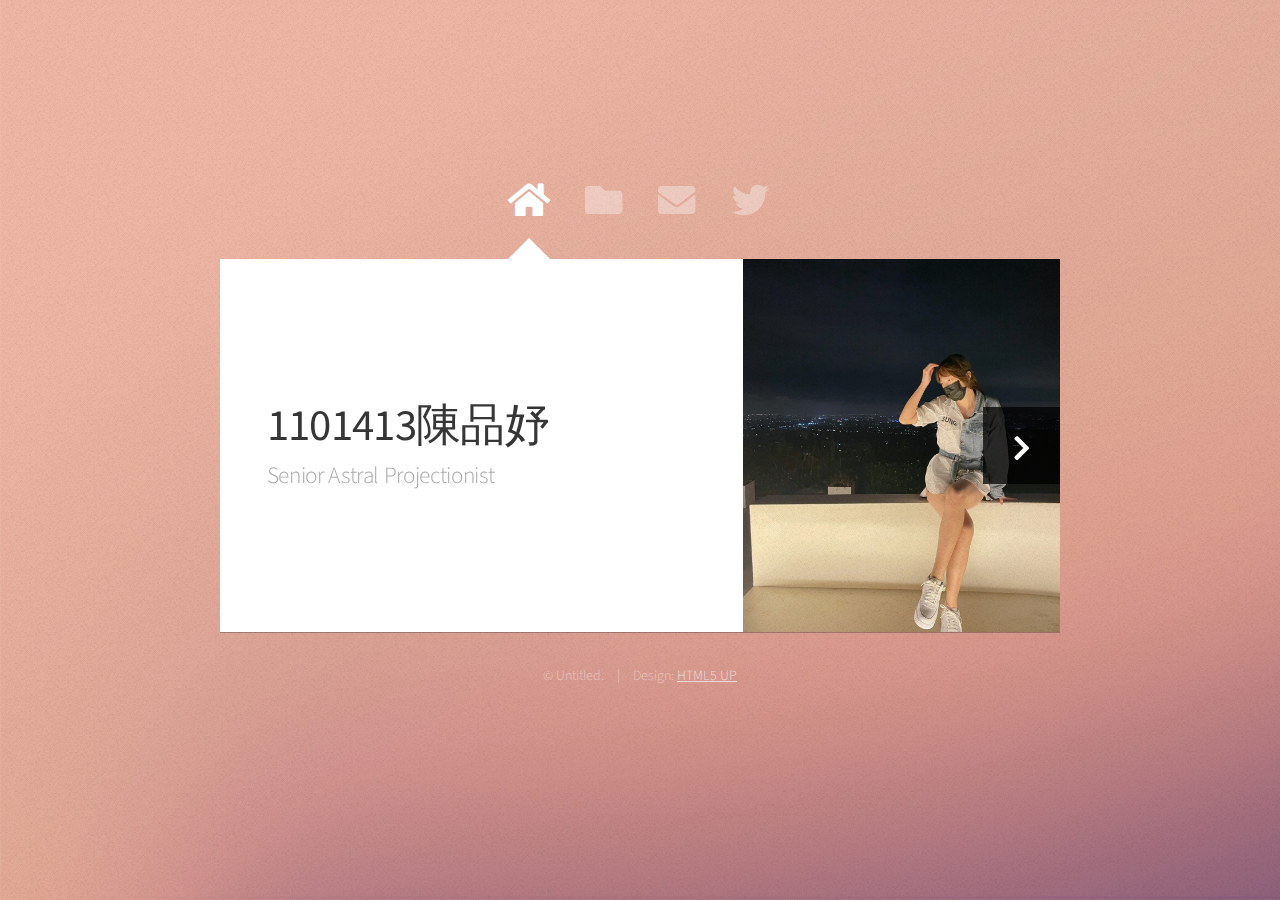
==== index.html @ 9ba7b9a3 "Add files via upload" ====
<!DOCTYPE HTML>
<html>
	<head>
		<title>Web Fundamentals Workshop</title>
		<meta charset="utf-8" />
		<meta name="viewport" content="width=device-width, initial-scale=1, user-scalable=no" />
		<link rel="stylesheet" href="assets/css/main.css" />
		<noscript><link rel="stylesheet" href="assets/css/noscript.css" /></noscript>
	</head>
	<body class="is-preload">

		<!-- Wrapper-->
			<div id="wrapper">

				<!-- Nav -->
					<nav id="nav">
						<a href="#" class="icon solid fa-home"><span>Home</span></a>
						<a href="#work" class="icon solid fa-folder"><span>Work</span></a>
						<a href="#contact" class="icon solid fa-envelope"><span>Contact</span></a>
						<a href="https://twitter.com/ajlkn" class="icon brands fa-twitter"><span>Twitter</span></a>
					</nav>

				<!-- Main -->
					<div id="main">

						<!-- Me -->
							<article id="home" class="panel intro">
								<header>
									<h1>1101413陳品妤</h1>
									<p>Senior Astral Projectionist</p>
								</header>
								<a href="#work" class="jumplink pic">
									<span class="arrow icon solid fa-chevron-right"><span>See my work</span></span>
									<img src="images/me.jpg" alt="" />
								</a>
							</article>

						<!-- Work -->
							<article id="work" class="panel">
								<header>
									<h2>Work</h2>
								</header>
								
								<section>
									<div class="row">
										<div class="col-4 col-6-medium col-12-small">
											<a href="MergePractice/eat/index.html" class="image fit"><img src="images/pic01.png" alt=""></a>
										</div>
										<div class="col-4 col-6-medium col-12-small">
											<a href="MergePractice/社團活動/index.html" class="image fit"><img src="images/pic02.png" alt=""></a>
										</div>
										<div class="col-4 col-6-medium col-12-small">
											<a href="MergePractice/心理測驗/index.html" class="image fit"><img src="images/pic03.png" alt=""></a>
										</div>
										<div class="col-4 col-6-medium col-12-small">
											<a href="MergePractice/RPG/index.html" class="image fit"><img src="images/pic04.png" alt=""></a>
										</div>
										<div class="col-4 col-6-medium col-12-small">
											<a href="MergePractice/youtube/index.html" class="image fit"><img src="images/pic05.png" alt=""></a>
										</div>
										<div class="col-4 col-6-medium col-12-small">
											<a href="#" class="image fit"><img src="images/pic06.jpg" alt=""></a>
										</div>
										<div class="col-4 col-6-medium col-12-small">
											<a href="#" class="image fit"><img src="images/pic07.jpg" alt=""></a>
										</div>
										<div class="col-4 col-6-medium col-12-small">
											<a href="#" class="image fit"><img src="images/pic08.jpg" alt=""></a>
										</div>
										<div class="col-4 col-6-medium col-12-small">
											<a href="#" class="image fit"><img src="images/pic09.jpg" alt=""></a>
										</div>
										<div class="col-4 col-6-medium col-12-small">
											<a href="#" class="image fit"><img src="images/pic10.jpg" alt=""></a>
										</div>
										<div class="col-4 col-6-medium col-12-small">
											<a href="#" class="image fit"><img src="images/pic11.jpg" alt=""></a>
										</div>
										<div class="col-4 col-6-medium col-12-small">
											<a href="#" class="image fit"><img src="images/pic12.jpg" alt=""></a>
										</div>
									</div>
								</section>
							</article>

						<!-- Contact -->
							<article id="contact" class="panel">
								<header>
									<h2>Contact Me</h2>
								</header>
								<form action="#" method="post">
									<div>
										<div class="row">
											<div class="col-6 col-12-medium">
												<input type="text" name="name" placeholder="Name" />
											</div>
											<div class="col-6 col-12-medium">
												<input type="text" name="email" placeholder="Email" />
											</div>
											<div class="col-12">
												<input type="text" name="subject" placeholder="Subject" />
											</div>
											<div class="col-12">
												<textarea name="message" placeholder="Message" rows="6"></textarea>
											</div>
											<div class="col-12">
												<input type="submit" value="Send Message" />
											</div>
										</div>
									</div>
								</form>
							</article>

					</div>

				<!-- Footer -->
					<div id="footer">
						<ul class="copyright">
							<li>&copy; Untitled.</li><li>Design: <a href="http://html5up.net">HTML5 UP</a></li>
						</ul>
					</div>

			</div>

		<!-- Scripts -->
			<script src="assets/js/jquery.min.js"></script>
			<script src="assets/js/browser.min.js"></script>
			<script src="assets/js/breakpoints.min.js"></script>
			<script src="assets/js/util.js"></script>
			<script src="assets/js/main.js"></script>

	</body>
</html>
---- assets/css/main.css ----
@import url("https://fonts.googleapis.com/css?family=Source+Sans+Pro:300,400,300italic,400italic");
@import url("fontawesome-all.min.css");

html, body, div, span, applet, object,
iframe, h1, h2, h3, h4, h5, h6, p, blockquote,
pre, a, abbr, acronym, address, big, cite,
code, del, dfn, em, img, ins, kbd, q, s, samp,
small, strike, strong, sub, sup, tt, var, b,
u, i, center, dl, dt, dd, ol, ul, li, fieldset,
form, label, legend, table, caption, tbody,
tfoot, thead, tr, th, td, article, aside,
canvas, details, embed, figure, figcaption,
footer, header, hgroup, menu, nav, output, ruby,
section, summary, time, mark, audio, video {
	margin: 0;
	padding: 0;
	border: 0;
	font-size: 100%;
	font: inherit;
	vertical-align: baseline;}

article, aside, details, figcaption, figure,
footer, header, hgroup, menu, nav, section {
	display: block;}

body {
	line-height: 1;
}

ol, ul {
	list-style: none;
}

blockquote, q {
	quotes: none;
}

	blockquote:before, blockquote:after, q:before, q:after {
		content: '';
		content: none;
	}

table {
	border-collapse: collapse;
	border-spacing: 0;
}

body {
	-webkit-text-size-adjust: none;
}

mark {
	background-color: transparent;
	color: inherit;
}

input::-moz-focus-inner {
	border: 0;
	padding: 0;
}

input, select, textarea {
	-moz-appearance: none;
	-webkit-appearance: none;
	-ms-appearance: none;
	appearance: none;
}

/* Row */

	.row {
		display: flex;
		flex-wrap: wrap;
		box-sizing: border-box;
		align-items: stretch;
	}

		.row > * {
			box-sizing: border-box;
		}

		.row.gtr-uniform > * > :last-child {
			margin-bottom: 0;
		}

		.row.aln-left {
			justify-content: flex-start;
		}

		.row.aln-center {
			justify-content: center;
		}

		.row.aln-right {
			justify-content: flex-end;
		}

		.row.aln-top {
			align-items: flex-start;
		}

		.row.aln-middle {
			align-items: center;
		}

		.row.aln-bottom {
			align-items: flex-end;
		}

		.row > .imp {
			order: -1;
		}

		.row > .col-1 {
			width: 8.33333%;
		}

		.row > .off-1 {
			margin-left: 8.33333%;
		}

		.row > .col-2 {
			width: 16.66667%;
		}

		.row > .off-2 {
			margin-left: 16.66667%;
		}

		.row > .col-3 {
			width: 25%;
		}

		.row > .off-3 {
			margin-left: 25%;
		}

		.row > .col-4 {
			width: 33.33333%;
		}

		.row > .off-4 {
			margin-left: 33.33333%;
		}

		.row > .col-5 {
			width: 41.66667%;
		}

		.row > .off-5 {
			margin-left: 41.66667%;
		}

		.row > .col-6 {
			width: 50%;
		}

		.row > .off-6 {
			margin-left: 50%;
		}

		.row > .col-7 {
			width: 58.33333%;
		}

		.row > .off-7 {
			margin-left: 58.33333%;
		}

		.row > .col-8 {
			width: 66.66667%;
		}

		.row > .off-8 {
			margin-left: 66.66667%;
		}

		.row > .col-9 {
			width: 75%;
		}

		.row > .off-9 {
			margin-left: 75%;
		}

		.row > .col-10 {
			width: 83.33333%;
		}

		.row > .off-10 {
			margin-left: 83.33333%;
		}

		.row > .col-11 {
			width: 91.66667%;
		}

		.row > .off-11 {
			margin-left: 91.66667%;
		}

		.row > .col-12 {
			width: 100%;
		}

		.row > .off-12 {
			margin-left: 100%;
		}

		.row.gtr-0 {
			margin-top: 0em;
			margin-left: 0em;
		}

			.row.gtr-0 > * {
				padding: 0em 0 0 0em;
			}

			.row.gtr-0.gtr-uniform {
				margin-top: 0em;
			}

				.row.gtr-0.gtr-uniform > * {
					padding-top: 0em;
				}

		.row.gtr-25 {
			margin-top: -0.3125em;
			margin-left: -0.3125em;
		}

			.row.gtr-25 > * {
				padding: 0.3125em 0 0 0.3125em;
			}

			.row.gtr-25.gtr-uniform {
				margin-top: -0.3125em;
			}

				.row.gtr-25.gtr-uniform > * {
					padding-top: 0.3125em;
				}

		.row.gtr-50 {
			margin-top: -0.625em;
			margin-left: -0.625em;
		}

			.row.gtr-50 > * {
				padding: 0.625em 0 0 0.625em;
			}

			.row.gtr-50.gtr-uniform {
				margin-top: -0.625em;
			}

				.row.gtr-50.gtr-uniform > * {
					padding-top: 0.625em;
				}

		.row {
			margin-top: -1.25em;
			margin-left: -1.25em;
		}

			.row > * {
				padding: 1.25em 0 0 1.25em;
			}

			.row.gtr-uniform {
				margin-top: -1.25em;
			}

				.row.gtr-uniform > * {
					padding-top: 1.25em;
				}

		.row.gtr-150 {
			margin-top: -1.875em;
			margin-left: -1.875em;
		}

			.row.gtr-150 > * {
				padding: 1.875em 0 0 1.875em;
			}

			.row.gtr-150.gtr-uniform {
				margin-top: -1.875em;
			}

				.row.gtr-150.gtr-uniform > * {
					padding-top: 1.875em;
				}

		.row.gtr-200 {
			margin-top: -2.5em;
			margin-left: -2.5em;
		}

			.row.gtr-200 > * {
				padding: 2.5em 0 0 2.5em;
			}

			.row.gtr-200.gtr-uniform {
				margin-top: -2.5em;
			}

				.row.gtr-200.gtr-uniform > * {
					padding-top: 2.5em;
				}

		@media screen and (max-width: 1680px) {

			.row {
				display: flex;
				flex-wrap: wrap;
				box-sizing: border-box;
				align-items: stretch;
			}

				.row > * {
					box-sizing: border-box;
				}

				.row.gtr-uniform > * > :last-child {
					margin-bottom: 0;
				}

				.row.aln-left {
					justify-content: flex-start;
				}

				.row.aln-center {
					justify-content: center;
				}

				.row.aln-right {
					justify-content: flex-end;
				}

				.row.aln-top {
					align-items: flex-start;
				}

				.row.aln-middle {
					align-items: center;
				}

				.row.aln-bottom {
					align-items: flex-end;
				}

				.row > .imp-xlarge {
					order: -1;
				}

				.row > .col-1-xlarge {
					width: 8.33333%;
				}

				.row > .off-1-xlarge {
					margin-left: 8.33333%;
				}

				.row > .col-2-xlarge {
					width: 16.66667%;
				}

				.row > .off-2-xlarge {
					margin-left: 16.66667%;
				}

				.row > .col-3-xlarge {
					width: 25%;
				}

				.row > .off-3-xlarge {
					margin-left: 25%;
				}

				.row > .col-4-xlarge {
					width: 33.33333%;
				}

				.row > .off-4-xlarge {
					margin-left: 33.33333%;
				}

				.row > .col-5-xlarge {
					width: 41.66667%;
				}

				.row > .off-5-xlarge {
					margin-left: 41.66667%;
				}

				.row > .col-6-xlarge {
					width: 50%;
				}

				.row > .off-6-xlarge {
					margin-left: 50%;
				}

				.row > .col-7-xlarge {
					width: 58.33333%;
				}

				.row > .off-7-xlarge {
					margin-left: 58.33333%;
				}

				.row > .col-8-xlarge {
					width: 66.66667%;
				}

				.row > .off-8-xlarge {
					margin-left: 66.66667%;
				}

				.row > .col-9-xlarge {
					width: 75%;
				}

				.row > .off-9-xlarge {
					margin-left: 75%;
				}

				.row > .col-10-xlarge {
					width: 83.33333%;
				}

				.row > .off-10-xlarge {
					margin-left: 83.33333%;
				}

				.row > .col-11-xlarge {
					width: 91.66667%;
				}

				.row > .off-11-xlarge {
					margin-left: 91.66667%;
				}

				.row > .col-12-xlarge {
					width: 100%;
				}

				.row > .off-12-xlarge {
					margin-left: 100%;
				}

				.row.gtr-0 {
					margin-top: 0em;
					margin-left: 0em;
				}

					.row.gtr-0 > * {
						padding: 0em 0 0 0em;
					}

					.row.gtr-0.gtr-uniform {
						margin-top: 0em;
					}

						.row.gtr-0.gtr-uniform > * {
							padding-top: 0em;
						}

				.row.gtr-25 {
					margin-top: -0.3125em;
					margin-left: -0.3125em;
				}

					.row.gtr-25 > * {
						padding: 0.3125em 0 0 0.3125em;
					}

					.row.gtr-25.gtr-uniform {
						margin-top: -0.3125em;
					}

						.row.gtr-25.gtr-uniform > * {
							padding-top: 0.3125em;
						}

				.row.gtr-50 {
					margin-top: -0.625em;
					margin-left: -0.625em;
				}

					.row.gtr-50 > * {
						padding: 0.625em 0 0 0.625em;
					}

					.row.gtr-50.gtr-uniform {
						margin-top: -0.625em;
					}

						.row.gtr-50.gtr-uniform > * {
							padding-top: 0.625em;
						}

				.row {
					margin-top: -1.25em;
					margin-left: -1.25em;
				}

					.row > * {
						padding: 1.25em 0 0 1.25em;
					}

					.row.gtr-uniform {
						margin-top: -1.25em;
					}

						.row.gtr-uniform > * {
							padding-top: 1.25em;
						}

				.row.gtr-150 {
					margin-top: -1.875em;
					margin-left: -1.875em;
				}

					.row.gtr-150 > * {
						padding: 1.875em 0 0 1.875em;
					}

					.row.gtr-150.gtr-uniform {
						margin-top: -1.875em;
					}

						.row.gtr-150.gtr-uniform > * {
							padding-top: 1.875em;
						}

				.row.gtr-200 {
					margin-top: -2.5em;
					margin-left: -2.5em;
				}

					.row.gtr-200 > * {
						padding: 2.5em 0 0 2.5em;
					}

					.row.gtr-200.gtr-uniform {
						margin-top: -2.5em;
					}

						.row.gtr-200.gtr-uniform > * {
							padding-top: 2.5em;
						}

		}

		@media screen and (max-width: 1280px) {

			.row {
				display: flex;
				flex-wrap: wrap;
				box-sizing: border-box;
				align-items: stretch;
			}

				.row > * {
					box-sizing: border-box;
				}

				.row.gtr-uniform > * > :last-child {
					margin-bottom: 0;
				}

				.row.aln-left {
					justify-content: flex-start;
				}

				.row.aln-center {
					justify-content: center;
				}

				.row.aln-right {
					justify-content: flex-end;
				}

				.row.aln-top {
					align-items: flex-start;
				}

				.row.aln-middle {
					align-items: center;
				}

				.row.aln-bottom {
					align-items: flex-end;
				}

				.row > .imp-large {
					order: -1;
				}

				.row > .col-1-large {
					width: 8.33333%;
				}

				.row > .off-1-large {
					margin-left: 8.33333%;
				}

				.row > .col-2-large {
					width: 16.66667%;
				}

				.row > .off-2-large {
					margin-left: 16.66667%;
				}

				.row > .col-3-large {
					width: 25%;
				}

				.row > .off-3-large {
					margin-left: 25%;
				}

				.row > .col-4-large {
					width: 33.33333%;
				}

				.row > .off-4-large {
					margin-left: 33.33333%;
				}

				.row > .col-5-large {
					width: 41.66667%;
				}

				.row > .off-5-large {
					margin-left: 41.66667%;
				}

				.row > .col-6-large {
					width: 50%;
				}

				.row > .off-6-large {
					margin-left: 50%;
				}

				.row > .col-7-large {
					width: 58.33333%;
				}

				.row > .off-7-large {
					margin-left: 58.33333%;
				}

				.row > .col-8-large {
					width: 66.66667%;
				}

				.row > .off-8-large {
					margin-left: 66.66667%;
				}

				.row > .col-9-large {
					width: 75%;
				}

				.row > .off-9-large {
					margin-left: 75%;
				}

				.row > .col-10-large {
					width: 83.33333%;
				}

				.row > .off-10-large {
					margin-left: 83.33333%;
				}

				.row > .col-11-large {
					width: 91.66667%;
				}

				.row > .off-11-large {
					margin-left: 91.66667%;
				}

				.row > .col-12-large {
					width: 100%;
				}

				.row > .off-12-large {
					margin-left: 100%;
				}

				.row.gtr-0 {
					margin-top: 0em;
					margin-left: 0em;
				}

					.row.gtr-0 > * {
						padding: 0em 0 0 0em;
					}

					.row.gtr-0.gtr-uniform {
						margin-top: 0em;
					}

						.row.gtr-0.gtr-uniform > * {
							padding-top: 0em;
						}

				.row.gtr-25 {
					margin-top: -0.3125em;
					margin-left: -0.3125em;
				}

					.row.gtr-25 > * {
						padding: 0.3125em 0 0 0.3125em;
					}

					.row.gtr-25.gtr-uniform {
						margin-top: -0.3125em;
					}

						.row.gtr-25.gtr-uniform > * {
							padding-top: 0.3125em;
						}

				.row.gtr-50 {
					margin-top: -0.625em;
					margin-left: -0.625em;
				}

					.row.gtr-50 > * {
						padding: 0.625em 0 0 0.625em;
					}

					.row.gtr-50.gtr-uniform {
						margin-top: -0.625em;
					}

						.row.gtr-50.gtr-uniform > * {
							padding-top: 0.625em;
						}

				.row {
					margin-top: -1.25em;
					margin-left: -1.25em;
				}

					.row > * {
						padding: 1.25em 0 0 1.25em;
					}

					.row.gtr-uniform {
						margin-top: -1.25em;
					}

						.row.gtr-uniform > * {
							padding-top: 1.25em;
						}

				.row.gtr-150 {
					margin-top: -1.875em;
					margin-left: -1.875em;
				}

					.row.gtr-150 > * {
						padding: 1.875em 0 0 1.875em;
					}

					.row.gtr-150.gtr-uniform {
						margin-top: -1.875em;
					}

						.row.gtr-150.gtr-uniform > * {
							padding-top: 1.875em;
						}

				.row.gtr-200 {
					margin-top: -2.5em;
					margin-left: -2.5em;
				}

					.row.gtr-200 > * {
						padding: 2.5em 0 0 2.5em;
					}

					.row.gtr-200.gtr-uniform {
						margin-top: -2.5em;
					}

						.row.gtr-200.gtr-uniform > * {
							padding-top: 2.5em;
						}

		}

		@media screen and (max-width: 980px) {

			.row {
				display: flex;
				flex-wrap: wrap;
				box-sizing: border-box;
				align-items: stretch;
			}

				.row > * {
					box-sizing: border-box;
				}

				.row.gtr-uniform > * > :last-child {
					margin-bottom: 0;
				}

				.row.aln-left {
					justify-content: flex-start;
				}

				.row.aln-center {
					justify-content: center;
				}

				.row.aln-right {
					justify-content: flex-end;
				}

				.row.aln-top {
					align-items: flex-start;
				}

				.row.aln-middle {
					align-items: center;
				}

				.row.aln-bottom {
					align-items: flex-end;
				}

				.row > .imp-medium {
					order: -1;
				}

				.row > .col-1-medium {
					width: 8.33333%;
				}

				.row > .off-1-medium {
					margin-left: 8.33333%;
				}

				.row > .col-2-medium {
					width: 16.66667%;
				}

				.row > .off-2-medium {
					margin-left: 16.66667%;
				}

				.row > .col-3-medium {
					width: 25%;
				}

				.row > .off-3-medium {
					margin-left: 25%;
				}

				.row > .col-4-medium {
					width: 33.33333%;
				}

				.row > .off-4-medium {
					margin-left: 33.33333%;
				}

				.row > .col-5-medium {
					width: 41.66667%;
				}

				.row > .off-5-medium {
					margin-left: 41.66667%;
				}

				.row > .col-6-medium {
					width: 50%;
				}

				.row > .off-6-medium {
					margin-left: 50%;
				}

				.row > .col-7-medium {
					width: 58.33333%;
				}

				.row > .off-7-medium {
					margin-left: 58.33333%;
				}

				.row > .col-8-medium {
					width: 66.66667%;
				}

				.row > .off-8-medium {
					margin-left: 66.66667%;
				}

				.row > .col-9-medium {
					width: 75%;
				}

				.row > .off-9-medium {
					margin-left: 75%;
				}

				.row > .col-10-medium {
					width: 83.33333%;
				}

				.row > .off-10-medium {
					margin-left: 83.33333%;
				}

				.row > .col-11-medium {
					width: 91.66667%;
				}

				.row > .off-11-medium {
					margin-left: 91.66667%;
				}

				.row > .col-12-medium {
					width: 100%;
				}

				.row > .off-12-medium {
					margin-left: 100%;
				}

				.row.gtr-0 {
					margin-top: 0em;
					margin-left: 0em;
				}

					.row.gtr-0 > * {
						padding: 0em 0 0 0em;
					}

					.row.gtr-0.gtr-uniform {
						margin-top: 0em;
					}

						.row.gtr-0.gtr-uniform > * {
							padding-top: 0em;
						}

				.row.gtr-25 {
					margin-top: -0.3125em;
					margin-left: -0.3125em;
				}

					.row.gtr-25 > * {
						padding: 0.3125em 0 0 0.3125em;
					}

					.row.gtr-25.gtr-uniform {
						margin-top: -0.3125em;
					}

						.row.gtr-25.gtr-uniform > * {
							padding-top: 0.3125em;
						}

				.row.gtr-50 {
					margin-top: -0.625em;
					margin-left: -0.625em;
				}

					.row.gtr-50 > * {
						padding: 0.625em 0 0 0.625em;
					}

					.row.gtr-50.gtr-uniform {
						margin-top: -0.625em;
					}

						.row.gtr-50.gtr-uniform > * {
							padding-top: 0.625em;
						}

				.row {
					margin-top: -1.25em;
					margin-left: -1.25em;
				}

					.row > * {
						padding: 1.25em 0 0 1.25em;
					}

					.row.gtr-uniform {
						margin-top: -1.25em;
					}

						.row.gtr-uniform > * {
							padding-top: 1.25em;
						}

				.row.gtr-150 {
					margin-top: -1.875em;
					margin-left: -1.875em;
				}

					.row.gtr-150 > * {
						padding: 1.875em 0 0 1.875em;
					}

					.row.gtr-150.gtr-uniform {
						margin-top: -1.875em;
					}

						.row.gtr-150.gtr-uniform > * {
							padding-top: 1.875em;
						}

				.row.gtr-200 {
					margin-top: -2.5em;
					margin-left: -2.5em;
				}

					.row.gtr-200 > * {
						padding: 2.5em 0 0 2.5em;
					}

					.row.gtr-200.gtr-uniform {
						margin-top: -2.5em;
					}

						.row.gtr-200.gtr-uniform > * {
							padding-top: 2.5em;
						}

		}

		@media screen and (max-width: 736px) {

			.row {
				display: flex;
				flex-wrap: wrap;
				box-sizing: border-box;
				align-items: stretch;
			}

				.row > * {
					box-sizing: border-box;
				}

				.row.gtr-uniform > * > :last-child {
					margin-bottom: 0;
				}

				.row.aln-left {
					justify-content: flex-start;
				}

				.row.aln-center {
					justify-content: center;
				}

				.row.aln-right {
					justify-content: flex-end;
				}

				.row.aln-top {
					align-items: flex-start;
				}

				.row.aln-middle {
					align-items: center;
				}

				.row.aln-bottom {
					align-items: flex-end;
				}

				.row > .imp-small {
					order: -1;
				}

				.row > .col-1-small {
					width: 8.33333%;
				}

				.row > .off-1-small {
					margin-left: 8.33333%;
				}

				.row > .col-2-small {
					width: 16.66667%;
				}

				.row > .off-2-small {
					margin-left: 16.66667%;
				}

				.row > .col-3-small {
					width: 25%;
				}

				.row > .off-3-small {
					margin-left: 25%;
				}

				.row > .col-4-small {
					width: 33.33333%;
				}

				.row > .off-4-small {
					margin-left: 33.33333%;
				}

				.row > .col-5-small {
					width: 41.66667%;
				}

				.row > .off-5-small {
					margin-left: 41.66667%;
				}

				.row > .col-6-small {
					width: 50%;
				}

				.row > .off-6-small {
					margin-left: 50%;
				}

				.row > .col-7-small {
					width: 58.33333%;
				}

				.row > .off-7-small {
					margin-left: 58.33333%;
				}

				.row > .col-8-small {
					width: 66.66667%;
				}

				.row > .off-8-small {
					margin-left: 66.66667%;
				}

				.row > .col-9-small {
					width: 75%;
				}

				.row > .off-9-small {
					margin-left: 75%;
				}

				.row > .col-10-small {
					width: 83.33333%;
				}

				.row > .off-10-small {
					margin-left: 83.33333%;
				}

				.row > .col-11-small {
					width: 91.66667%;
				}

				.row > .off-11-small {
					margin-left: 91.66667%;
				}

				.row > .col-12-small {
					width: 100%;
				}

				.row > .off-12-small {
					margin-left: 100%;
				}

				.row.gtr-0 {
					margin-top: 0em;
					margin-left: 0em;
				}

					.row.gtr-0 > * {
						padding: 0em 0 0 0em;
					}

					.row.gtr-0.gtr-uniform {
						margin-top: 0em;
					}

						.row.gtr-0.gtr-uniform > * {
							padding-top: 0em;
						}

				.row.gtr-25 {
					margin-top: -0.3125em;
					margin-left: -0.3125em;
				}

					.row.gtr-25 > * {
						padding: 0.3125em 0 0 0.3125em;
					}

					.row.gtr-25.gtr-uniform {
						margin-top: -0.3125em;
					}

						.row.gtr-25.gtr-uniform > * {
							padding-top: 0.3125em;
						}

				.row.gtr-50 {
					margin-top: -0.625em;
					margin-left: -0.625em;
				}

					.row.gtr-50 > * {
						padding: 0.625em 0 0 0.625em;
					}

					.row.gtr-50.gtr-uniform {
						margin-top: -0.625em;
					}

						.row.gtr-50.gtr-uniform > * {
							padding-top: 0.625em;
						}

				.row {
					margin-top: -1.25em;
					margin-left: -1.25em;
				}

					.row > * {
						padding: 1.25em 0 0 1.25em;
					}

					.row.gtr-uniform {
						margin-top: -1.25em;
					}

						.row.gtr-uniform > * {
							padding-top: 1.25em;
						}

				.row.gtr-150 {
					margin-top: -1.875em;
					margin-left: -1.875em;
				}

					.row.gtr-150 > * {
						padding: 1.875em 0 0 1.875em;
					}

					.row.gtr-150.gtr-uniform {
						margin-top: -1.875em;
					}

						.row.gtr-150.gtr-uniform > * {
							padding-top: 1.875em;
						}

				.row.gtr-200 {
					margin-top: -2.5em;
					margin-left: -2.5em;
				}

					.row.gtr-200 > * {
						padding: 2.5em 0 0 2.5em;
					}

					.row.gtr-200.gtr-uniform {
						margin-top: -2.5em;
					}

						.row.gtr-200.gtr-uniform > * {
							padding-top: 2.5em;
						}

		}

/* Basic */

	html {
		box-sizing: border-box;
	}

	*, *:before, *:after {
		box-sizing: inherit;
	}

	body {
		background-image: url("images/overlay.png"), url("images/bg.jpg");
		background-repeat: repeat, no-repeat;
		background-size: auto, 100% 100%;
		background-attachment: fixed;
		overflow-y: scroll;
	}

		body.is-preload *, body.is-preload *:before, body.is-preload *:after {
			-moz-animation: none !important;
			-webkit-animation: none !important;
			-ms-animation: none !important;
			animation: none !important;
			-moz-transition: none !important;
			-webkit-transition: none !important;
			-ms-transition: none !important;
			transition: none !important;
		}

	body, input, textarea, select {
		font-family: 'Source Sans Pro', sans-serif;
		font-weight: 300;
		color: #777777;
		font-size: 20pt;
		line-height: 1.75em;
	}

		@media screen and (max-width: 1680px) {

			body, input, textarea, select {
				font-size: 15pt;
			}

		}

		@media screen and (max-width: 1280px) {

			body, input, textarea, select {
				font-size: 14pt;
			}

		}

		@media screen and (max-width: 736px) {

			body, input, textarea, select {
				font-size: 12pt;
			}

		}

		@media screen and (max-width: 360px) {

			body, input, textarea, select {
				font-size: 11pt;
			}

		}

	strong, b, h1, h2, h3, h4, h5, h6 {
		font-weight: 400;
		color: #363636;
	}

	h1 {
		font-size: 2.4em;
		letter-spacing: -0.015em;
	}

	h2 {
		font-size: 1.8em;
		letter-spacing: -0.015em;
	}

	h3, h4, h5, h6 {
		font-size: 1.25em;
		letter-spacing: -0.015em;
	}

	@media screen and (max-width: 736px) {

		h1 {
			font-size: 1.75em;
		}

		h2 {
			font-size: 1.375em;
		}

		h3, h4, h5, h6 {
			font-size: 1em;
		}

	}

	blockquote {
		border-left: solid 0.5em #ddd;
		padding: 1em 0 1em 2em;
		font-style: italic;
	}

	em, i {
		font-style: italic;
	}

	hr {
		border: 0;
		border-top: solid 1px #ddd;
		padding: 1.5em 0 0 0;
		margin: 1.75em 0 0 0;
	}

	sub {
		position: relative;
		top: 0.5em;
		font-size: 0.8em;
	}

	sup {
		position: relative;
		top: -0.5em;
		font-size: 0.8em;
	}

	br.clear {
		clear: both;
	}

	p, ul, ol, dl, table, blockquote, form {
		margin-bottom: 2em;
	}

/* Table */

	table {
		width: 100%;
	}

		table.default tbody tr {
			border-bottom: solid 1px #f4f4f4;
		}

		table.default td {
			padding: 0.5em 1em 0.5em 1em;
		}

		table.default th {
			text-align: left;
			font-weight: 400;
			padding: 0.5em 1em 0.5em 1em;
		}

		table.default thead {
			border-bottom: solid 2px #f4f4f4;
		}

/* Form */

	form label {
		display: block;
		font-weight: 400;
		color: #363636;
		margin: 0 0 1em 0;
	}

	form input[type="text"],
	form input[type="email"],
	form input[type="password"],
	form select,
	form textarea {
		-webkit-appearance: none;
		border: 0;
		background: #f4f4f4;
		padding: 0.75em;
		width: 100%;
		-moz-transition: background-color .25s ease-in-out;
		-webkit-transition: background-color .25s ease-in-out;
		-ms-transition: background-color .25s ease-in-out;
		transition: background-color .25s ease-in-out;
	}

		form input[type="text"]:focus,
		form input[type="email"]:focus,
		form input[type="password"]:focus,
		form select:focus,
		form textarea:focus {
			background: #f8f8f8;
		}

	form input[type="text"],
	form input[type="email"],
	form input[type="password"],
	form select {
		line-height: 1.35em;
	}

	form ::-webkit-input-placeholder {
		color: #999;
	}

	form :-moz-placeholder {
		color: #999;
	}

	form ::-moz-placeholder {
		color: #999;
	}

	form :-ms-input-placeholder {
		color: #999;
	}

/* Section/Article */

	section, article {
		margin-bottom: 3em;
	}

		section > :last-child, section:last-child, article > :last-child, article:last-child {
			margin-bottom: 0;
		}

	header {
		margin: 0 0 1.5em 0;
	}

		header > p {
			margin: 0.5em 0 0 0;
			color: #aaa;
		}

		@media screen and (max-width: 736px) {

			header {
				margin: 0 0 1em 0;
			}

		}

/* Image */

	.image {
		display: inline-block;
	}

		.image img {
			display: block;
			width: 100%;
		}

		.image.fit {
			display: block;
			width: 100%;
		}

		.image.featured {
			display: block;
			width: 100%;
			margin: 0 0 2em 0;
		}

		.image.left {
			float: left;
			margin: 0 2em 2em 0;
		}

		.image.centered {
			display: block;
			margin: 0 0 2em 0;
		}

			.image.centered img {
				margin: 0 auto;
				width: auto;
			}

/* Button */

	input[type="button"],
	input[type="submit"],
	input[type="reset"],
	button,
	.button {
		-moz-transition: background-color .25s ease-in-out;
		-webkit-transition: background-color .25s ease-in-out;
		-ms-transition: background-color .25s ease-in-out;
		transition: background-color .25s ease-in-out;
		-webkit-appearance: none;
		display: inline-block;
		background-color: #222222;
		color: #ffffff;
		border: 0;
		cursor: pointer;
		outline: 0;
		padding: 0.7em 1.5em 0.7em 1.5em;
	}

		input[type="button"]:hover,
		input[type="submit"]:hover,
		input[type="reset"]:hover,
		button:hover,
		.button:hover {
			background-color: #333333;
		}

		input[type="button"]:active,
		input[type="submit"]:active,
		input[type="reset"]:active,
		button:active,
		.button:active {
			background-color: #444444;
		}

		input[type="button"].alt,
		input[type="submit"].alt,
		input[type="reset"].alt,
		button.alt,
		.button.alt {
			background-color: #777777;
		}

			input[type="button"].alt:hover,
			input[type="submit"].alt:hover,
			input[type="reset"].alt:hover,
			button.alt:hover,
			.button.alt:hover {
				background-color: #888888;
			}

			input[type="button"].alt:active,
			input[type="submit"].alt:active,
			input[type="reset"].alt:active,
			button.alt:active,
			.button.alt:active {
				background-color: #999999;
			}

		input[type="button"].small,
		input[type="submit"].small,
		input[type="reset"].small,
		button.small,
		.button.small {
			font-size: 0.75em;
		}

		input[type="button"].large,
		input[type="submit"].large,
		input[type="reset"].large,
		button.large,
		.button.large {
			font-size: 1.25em;
			padding: 0.5em 1.25em 0.5em 1.25em;
		}

		input[type="button"].xlarge,
		input[type="submit"].xlarge,
		input[type="reset"].xlarge,
		button.xlarge,
		.button.xlarge {
			font-size: 1.5em;
			padding: 0.5em 1.25em 0.5em 1.25em;
		}

		@media screen and (max-width: 736px) {

			input[type="button"],
			input[type="submit"],
			input[type="reset"],
			button,
			.button {
				width: 100%;
			}

		}

/* List */

	ul {
		list-style: disc;
		padding-left: 1em;
	}

		ul li {
			padding-left: 0.5em;
		}

	ol {
		list-style: decimal;
		padding-left: 1.25em;
	}

		ol li {
			padding-left: 0.25em;
		}

/* Actions */

	ul.actions {
		list-style: none;
		padding-left: 0;
	}

		ul.actions li {
			display: inline-block;
			padding-left: 0;
			margin: 0 0 0 0.5em;
		}

			ul.actions li:first-child {
				margin-left: 0;
			}

		@media screen and (max-width: 736px) {

			ul.actions li {
				display: block;
				margin: 0.75em 0 0 0;
			}

				ul.actions li:first-child {
					margin-top: 0;
				}

		}

/* Icons */

	.icon {
		text-decoration: none;
		position: relative;
		text-decoration: none;
	}

		.icon:before {
			-moz-osx-font-smoothing: grayscale;
			-webkit-font-smoothing: antialiased;
			display: inline-block;
			font-style: normal;
			font-variant: normal;
			text-rendering: auto;
			line-height: 1;
			text-transform: none !important;
			font-family: 'Font Awesome 5 Free';
			font-weight: 400;
		}

		.icon.solid:before {
			font-weight: 900;
		}

		.icon.brands:before {
			font-family: 'Font Awesome 5 Brands';
		}

		.icon:before {
			line-height: inherit;
		}

		.icon > .label {
			display: none;
		}

/* Nav */

	#nav {
		text-align: center;
		height: 4.25em;
		cursor: default;
	}

		#nav a {
			position: relative;
			display: inline-block;
			color: #ffffff;
			width: 1em;
			height: 1em;
			line-height: 0.9em;
			font-size: 2.5em;
			margin: 0 0.25em 0 0.25em;
			opacity: 0.35;
			outline: 0;
			-moz-transition: opacity .25s ease-in-out;
			-webkit-transition: opacity .25s ease-in-out;
			-ms-transition: opacity .25s ease-in-out;
			transition: opacity .25s ease-in-out;
		}

			#nav a.icon:before {
				padding-right: 0;
			}

			#nav a:before {
				font-size: 0.8em;
			}

			#nav a:after {
				content: '';
				display: block;
				position: absolute;
				left: 50%;
				bottom: -0.75em;
				margin-left: -0.5em;
				border-bottom: solid 0em #ffffff;
				border-left: solid 0.5em transparent;
				border-right: solid 0.5em transparent;
				-moz-transition: border-bottom-width .25s ease-in-out;
				-webkit-transition: border-bottom-width .25s ease-in-out;
				-ms-transition: border-bottom-width .25s ease-in-out;
				transition: border-bottom-width .25s ease-in-out;
			}

			#nav a span {
				display: block;
				position: absolute;
				background: #222222;
				color: #ffffff;
				top: -2.75em;
				font-size: 0.3em;
				height: 2.25em;
				line-height: 2.25em;
				left: 50%;
				opacity: 0;
				-moz-transition: opacity .25s ease-in-out;
				-webkit-transition: opacity .25s ease-in-out;
				-ms-transition: opacity .25s ease-in-out;
				transition: opacity .25s ease-in-out;
				width: 5.5em;
				margin-left: -2.75em;
			}

				#nav a span:after {
					content: '';
					display: block;
					position: absolute;
					bottom: -0.4em;
					left: 50%;
					margin-left: -0.6em;
					border-top: solid 0.6em #222222;
					border-left: solid 0.6em transparent;
					border-right: solid 0.6em transparent;
				}

			#nav a:hover {
				opacity: 1.0;
			}

				#nav a:hover span {
					opacity: 1.0;
				}

			#nav a.active {
				opacity: 1.0;
			}

				#nav a.active:after {
					border-bottom-width: 0.5em;
				}

		@media screen and (max-width: 980px) {

			#nav a span {
				display: none;
			}

		}

/* Wrapper */

	#wrapper {
		width: 45em;
		margin: 0 auto;
		min-height: 100vh;
		max-width: 100%;
		padding: 4em 0;
		display: -moz-flex;
		display: -webkit-flex;
		display: -ms-flex;
		display: flex;
		-moz-flex-direction: column;
		-webkit-flex-direction: column;
		-ms-flex-direction: column;
		flex-direction: column;
		-moz-align-items: center;
		-webkit-align-items: center;
		-ms-align-items: center;
		align-items: center;
		-moz-justify-content: center;
		-webkit-justify-content: center;
		-ms-justify-content: center;
		justify-content: center;
		-moz-transition: opacity 1s ease-in-out;
		-webkit-transition: opacity 1s ease-in-out;
		-ms-transition: opacity 1s ease-in-out;
		transition: opacity 1s ease-in-out;
	}

		body.is-preload #wrapper {
			opacity: 0;
		}

		@media screen and (max-width: 1280px) {

			#wrapper {
				padding: 3em 0;
				max-width: calc(100% - 6em);
			}

		}

		@media screen and (max-width: 980px) {

			#wrapper {
				padding: 1.5em 0;
				max-width: calc(100% - 8em);
			}

		}

		@media screen and (max-width: 736px) {

			#wrapper {
				padding: 1em 0;
				max-width: calc(100% - 2em);
			}

		}

		@media screen and (max-width: 360px) {

			#wrapper {
				padding: 1em 0;
				max-width: 100%;
			}

		}

/* Main */

	#main {
		position: relative;
		overflow: hidden;
		width: 100%;
		background: #ffffff;
		box-shadow: 0px 1px 0px 0px rgba(0, 0, 0, 0.25);
		-moz-transition: min-height 0.5s ease-in-out, max-height 0.5s ease-in-out;
		-webkit-transition: min-height 0.5s ease-in-out, max-height 0.5s ease-in-out;
		-ms-transition: min-height 0.5s ease-in-out, max-height 0.5s ease-in-out;
		transition: min-height 0.5s ease-in-out, max-height 0.5s ease-in-out;
	}

		#main > .panel {
			-moz-transition: opacity 0.25s ease-in-out;
			-webkit-transition: opacity 0.25s ease-in-out;
			-ms-transition: opacity 0.25s ease-in-out;
			transition: opacity 0.25s ease-in-out;
			margin-bottom: 0;
			position: relative;
			padding: 3.5em 2.5em 2.5em 2.5em;
			width: 100%;
		}

			#main > .panel.inactive {
				opacity: 0;
			}

			@media screen and (max-width: 736px) {

				#main > .panel {
					padding: 2em 1.5em 1.5em 1.5em;
				}

			}

			#main > .panel.intro {
				padding: 0;
				height: 20em;
				display: -moz-flex;
				display: -webkit-flex;
				display: -ms-flex;
				display: flex;
				-moz-flex-direction: row;
				-webkit-flex-direction: row;
				-ms-flex-direction: row;
				flex-direction: row;
				-moz-align-items: center;
				-webkit-align-items: center;
				-ms-align-items: center;
				align-items: center;
			}

				#main > .panel.intro .pic {
					text-decoration: none;
					position: relative;
					-moz-flex-grow: 0;
					-webkit-flex-grow: 0;
					-ms-flex-grow: 0;
					flex-grow: 0;
					-moz-flex-shrink: 0;
					-webkit-flex-shrink: 0;
					-ms-flex-shrink: 0;
					flex-shrink: 0;
					width: 17em;
					height: 100%;
				}

					#main > .panel.intro .pic:before {
						content: '';
						position: absolute;
						top: 0;
						left: 0;
						background: url("images/overlay.png");
						width: 100%;
						height: 100%;
						z-index: 1;
					}

					#main > .panel.intro .pic img {
						position: relative;
						display: block;
						position: absolute;
						top: 0;
						left: 0;
						width: 100%;
						height: 100%;
						-moz-object-fit: cover;
						-webkit-object-fit: cover;
						-ms-object-fit: cover;
						object-fit: cover;
						-moz-object-position: center;
						-webkit-object-position: center;
						-ms-object-position: center;
						object-position: center;
					}

					#main > .panel.intro .pic .arrow {
						display: block;
						position: absolute;
						right: 0;
						top: 50%;
						margin-top: -1.375em;
						width: 2.75em;
						height: 2.75em;
						background: #000;
						background: rgba(0, 0, 0, 0.75);
						color: #ffffff;
						text-align: center;
						line-height: 2.75em;
						font-size: 1.5em;
						z-index: 1;
						-moz-transition: width .15s ease-in-out, padding-right .15s ease-in-out;
						-webkit-transition: width .15s ease-in-out, padding-right .15s ease-in-out;
						-ms-transition: width .15s ease-in-out, padding-right .15s ease-in-out;
						transition: width .15s ease-in-out, padding-right .15s ease-in-out;
					}

						#main > .panel.intro .pic .arrow:before {
							position: relative;
							padding-right: 0;
							top: 0.125em;
						}

						#main > .panel.intro .pic .arrow span {
							display: block;
							text-indent: -9999px;
						}

					#main > .panel.intro .pic:hover .arrow {
						width: 3em;
						padding-right: 0.25em;
					}

				#main > .panel.intro header {
					-moz-flex-grow: 1;
					-webkit-flex-grow: 1;
					-ms-flex-grow: 1;
					flex-grow: 1;
					-moz-flex-shrink: 1;
					-webkit-flex-shrink: 1;
					-ms-flex-shrink: 1;
					flex-shrink: 1;
					padding: 3.5em 2.5em;
					margin-bottom: 0;
					width: 100%;
				}

					#main > .panel.intro header h1 {
						line-height: 1.25em;
						margin-bottom: 0;
					}

					#main > .panel.intro header p {
						letter-spacing: -0.015em;
						font-size: 1.25em;
						margin: 0.25em 0 0 0;
					}

				@media screen and (max-width: 980px) {

					#main > .panel.intro {
						-moz-flex-direction: column;
						-webkit-flex-direction: column;
						-ms-flex-direction: column;
						flex-direction: column;
						height: auto;
					}

						#main > .panel.intro .pic {
							height: 25em;
							width: 100%;
						}

						#main > .panel.intro header {
							padding: 4em;
							text-align: center;
						}

				}

				@media screen and (max-width: 736px) {

					#main > .panel.intro .pic {
						height: 20em;
					}

					#main > .panel.intro header {
						padding: 2.75em 2em 2.5em 2em;
					}

						#main > .panel.intro header p {
							font-size: 1em;
							margin: 0.25em 0 0 0;
						}

				}

/* Footer */

	#footer {
		color: rgba(255, 255, 255, 0.45);
		text-align: center;
		padding: 2em 0 0 0;
		font-size: 0.75em;
	}

		#footer a {
			color: #ddd;
			color: rgba(255, 255, 255, 0.65);
			-moz-transition: color .25s ease-in-out;
			-webkit-transition: color .25s ease-in-out;
			-ms-transition: color .25s ease-in-out;
			transition: color .25s ease-in-out;
		}

			#footer a:hover {
				color: white;
			}

		#footer .copyright {
			list-style: none;
			padding-left: 0;
		}

			#footer .copyright li {
				display: inline-block;
				padding-left: 1em;
				margin-left: 1em;
				border-left: solid 1px rgba(255, 255, 255, 0.25);
				line-height: 1;
			}

				#footer .copyright li:first-child {
					padding-left: 0;
					margin-left: 0;
					border-left: 0;
				}

		@media screen and (max-width: 736px) {

			#footer .copyright li {
				padding-left: 0.5em;
				margin-left: 0.5em;
			}

		}
---- assets/css/noscript.css ----
/* Wrapper */

	#wrapper {
		opacity: 1 !important;
	}

/* Nav */

	#nav a {
		opacity: 1.0;
	}

		#nav a:before, #nav a:after {
			display: none;
		}

		#nav a span {
			top: 0;
			opacity: 1.0;
		}

			#nav a span:after {
				display: none;
			}

/* Main */

	#main {
		background: none;
		box-shadow: none;
	}

		#main > .panel {
			background: #ffffff;
			margin-bottom: 2em;
		}

			#main > .panel:last-child {
				margin-bottom: 0;
			}
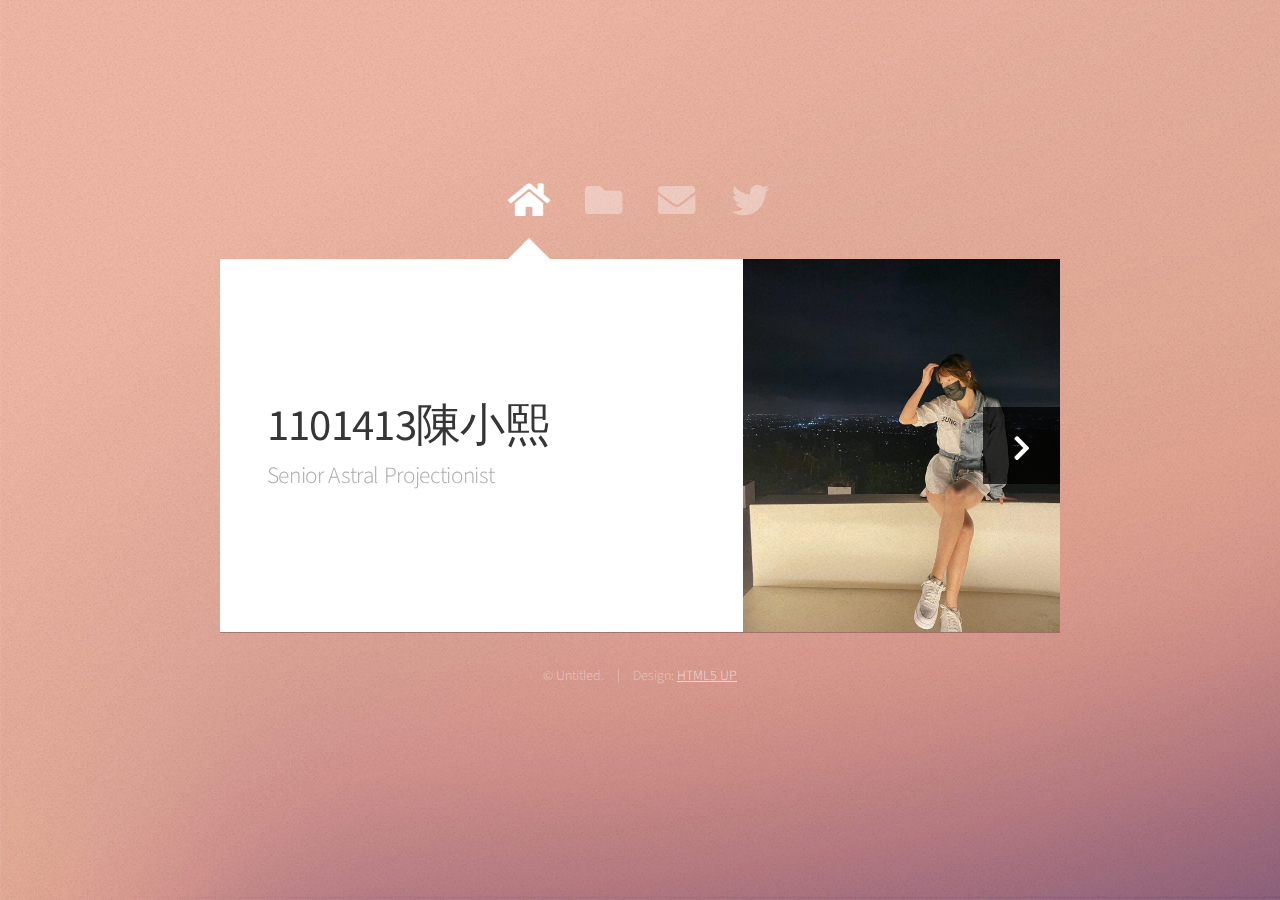
==== commit a069b013: "my name is 熙" ====
--- a/index.html
+++ b/index.html
@@ -26,7 +26,7 @@
 						<!-- Me -->
 							<article id="home" class="panel intro">
 								<header>
-									<h1>1101413陳品妤</h1>
+									<h1>1101413陳小熙</h1>
 									<p>Senior Astral Projectionist</p>
 								</header>
 								<a href="#work" class="jumplink pic">
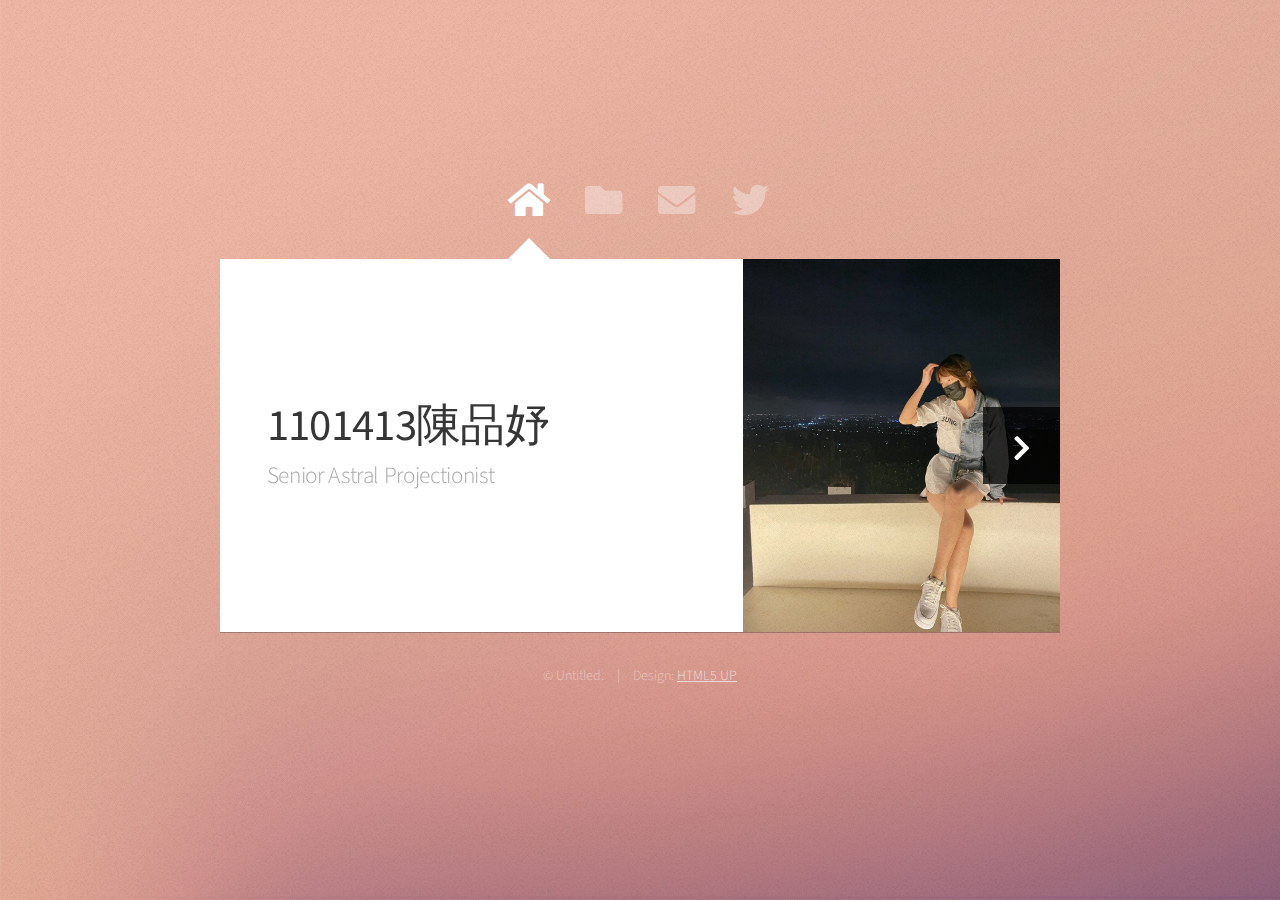
==== commit 868a79a9: "revert" ====
--- a/index.html
+++ b/index.html
@@ -26,7 +26,7 @@
 						<!-- Me -->
 							<article id="home" class="panel intro">
 								<header>
-									<h1>1101413陳小熙</h1>
+									<h1>1101413陳品妤</h1>
 									<p>Senior Astral Projectionist</p>
 								</header>
 								<a href="#work" class="jumplink pic">
